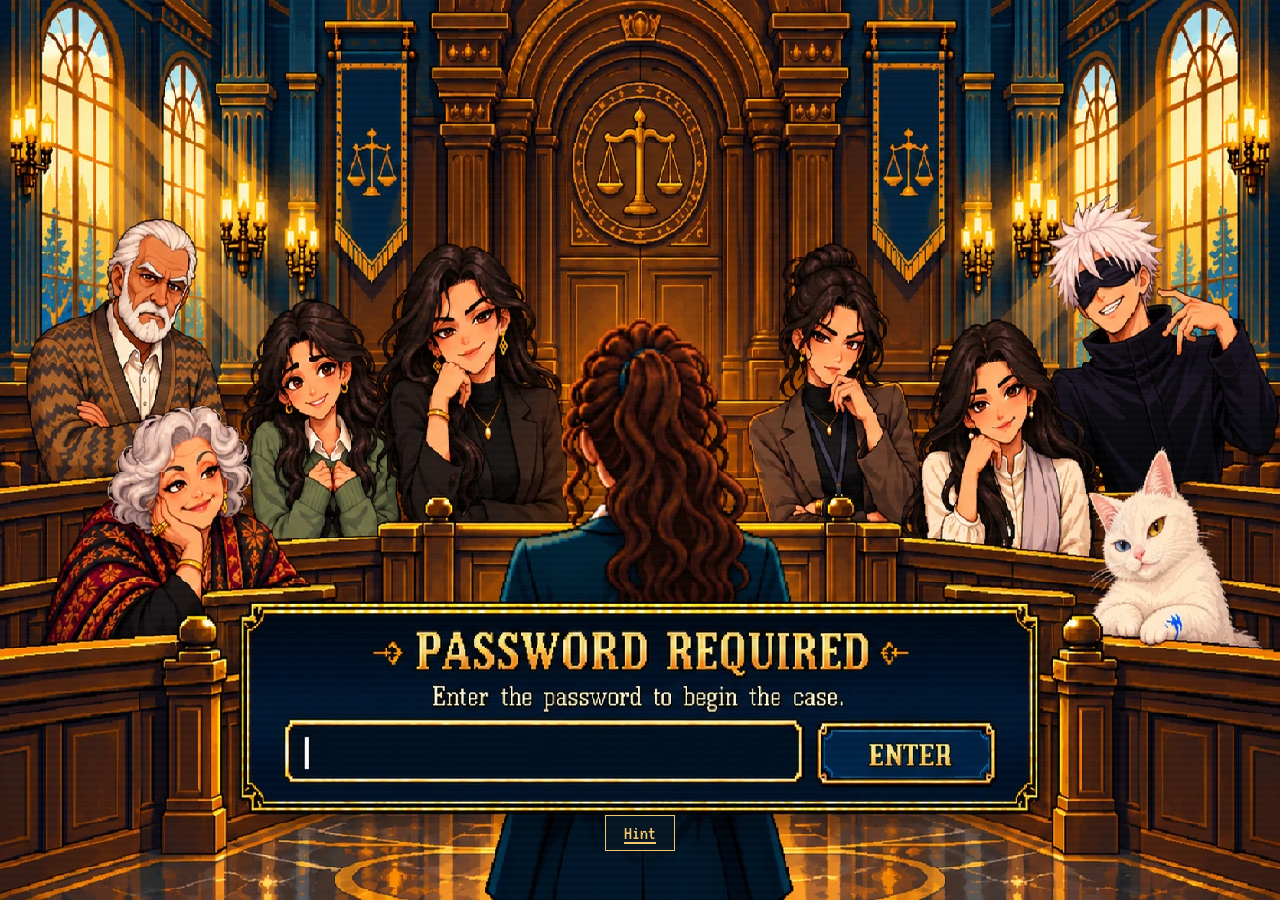
==== docs/index.html @ c2ae69bd "Use Puter.js voices (per VOICE_DIRECTION) with browser-voice fallback" ====
<!doctype html>
<html lang="en"><head><meta charset="UTF-8"><meta name="viewport" content="width=device-width, initial-scale=1"><meta name="theme-color" content="#102c34"><title>The Nini Files | The Missing Treasure</title><meta name="description" content="Eight suspicious characters. One missing treasure. Take the case."><link rel="icon" type="image/svg+xml" href="data:image/svg+xml,%3Csvg xmlns='http://www.w3.org/2000/svg' viewBox='0 0 32 32'%3E%3Crect width='32' height='32' rx='6' fill='%23102c34'/%3E%3Ctext x='7' y='24' fill='%23f1c66d' font-size='25'%3EN%3C/text%3E%3C/svg%3E"><link rel="stylesheet" href="style.css"></head>
  <body><header><a class="brand" href="." aria-label="The Nini Files home">N<span>THE NINI FILES<small>COURT OF CURIOUS AFFAIRS</small></span></a><div class="headerRight"><span class="caseNo">CASE № 001</span><button id="voice" class="quiet" type="button" aria-pressed="false">Voices off</button><button id="sound" class="quiet" type="button" aria-pressed="false">Sound off</button></div></header><p id="voiceStatus" class="voiceStatus" role="status" aria-live="polite"></p><main id="app"></main><div id="tvGlitch" aria-hidden="true"><canvas id="tvNoiseCanvas"></canvas></div><div id="shout" aria-hidden="true"></div><dialog id="record" aria-labelledby="recordTitle"><div class="dialogHead"><div><p class="eyebrow">DEFENSE EXHIBITS</p><h2 id="recordTitle">Court record</h2></div><button id="closeRecord" class="quiet" type="button">Close ×</button></div><p id="recordHelp"></p><div id="evidenceList"></div></dialog><script src="tv-glitch.js"></script><script src="https://js.puter.com/v2/"></script><script src="voice-cast.js"></script><script src="game.js"></script></body></html>
---- docs/style.css ----
@import url('https://fonts.googleapis.com/css2?family=Press+Start+2P&family=VT323&display=swap');

:root {
  color-scheme: dark;
  --night: #071724;
  --navy: #0b2433;
  --panel: #102f3b;
  --panel-hi: #174451;
  --paper: #fff3d0;
  --cream: #f4dfad;
  --muted: #a9c0bf;
  --gold: #f4c86a;
  --gold-bright: #ffe29a;
  --line: #e7bc655c;
  --red: #b94043;
  --red-dark: #7d252e;
  --shadow: #03101a;
  --pixel: 'Press Start 2P', monospace;
  --type: 'VT323', monospace;
}

* { box-sizing: border-box; }
html { min-width: 320px; background: var(--night); }
body {
  min-height: 100dvh;
  margin: 0;
  color: var(--paper);
  background:
    linear-gradient(90deg, transparent 0 49.7%, #f4c86a08 49.8% 50.2%, transparent 50.3%),
    repeating-linear-gradient(0deg, #081b2a 0 3px, #0b2231 3px 6px);
  font-family: var(--type);
  font-size: 24px;
  line-height: 1.2;
  image-rendering: pixelated;
}
body::before {
  position: fixed;
  z-index: 20;
  inset: 0;
  pointer-events: none;
  content: "";
  opacity: .14;
  background: repeating-linear-gradient(0deg, transparent 0 3px, #f6dfa329 4px, transparent 5px 8px);
  mix-blend-mode: screen;
}
button, a { -webkit-tap-highlight-color: transparent; }
button {
  min-height: 46px;
  color: var(--paper);
  font: 23px var(--type);
  cursor: pointer;
}
button:focus-visible, a:focus-visible {
  outline: 3px solid var(--gold-bright);
  outline-offset: 4px;
}
button:disabled { cursor: default; opacity: .48; }

header {
  position: relative;
  z-index: 2;
  display: flex;
  align-items: center;
  justify-content: space-between;
  width: min(1440px, 100%);
  min-height: 102px;
  margin: 0 auto;
  padding: 18px 5%;
  border-bottom: 1px solid var(--line);
}
.brand {
  display: inline-flex;
  align-items: center;
  gap: 15px;
  color: var(--gold);
  text-decoration: none;
  font: 34px var(--type);
  letter-spacing: 1px;
  text-shadow: 3px 3px 0 var(--shadow);
}
.brand > span {
  color: var(--paper);
  font: 10px/1.7 var(--pixel);
  letter-spacing: .5px;
}
.brand small {
  display: block;
  margin-top: 3px;
  color: var(--muted);
  font: 7px/1.5 var(--pixel);
  letter-spacing: 0;
}
.headerRight { display: flex; align-items: center; gap: 22px; }
.caseNo, .eyebrow, .tag, .witnessMark, .exhibit, .statementNo {
  font-family: var(--pixel);
  font-size: 10px;
  line-height: 1.7;
  letter-spacing: 0;
}
.caseNo { color: var(--muted); }
.quiet, .secondary {
  border: 1px solid var(--line);
  border-radius: 0;
  background: #ffffff08;
  box-shadow: 4px 4px 0 var(--shadow);
}
.quiet { padding: 8px 14px; }
.quiet:hover:not(:disabled), .secondary:hover:not(:disabled) {
  border-color: var(--gold);
  background: #f4c86a14;
}

main {
  width: min(1440px, 100%);
  margin: 0 auto;
  padding: 42px 5% 70px;
}
.passwordMode header, .passwordMode #voiceStatus { display: none; }
.passwordMode main { width: 100%; max-width: none; padding: 0; }
.passwordGate {
  position: relative;
  display: flex;
  align-items: center;
  justify-content: center;
  min-height: 100dvh;
  overflow: hidden;
  background: #071724;
}
.passwordGate::before {
  position: absolute;
  inset: 0;
  content: "";
  background: url("password-cast.webp") center / cover no-repeat;
  filter: blur(12px) brightness(.5);
  transform: scale(1.04);
}
.passwordFrame {
  position: relative;
  width: 100vw;
  height: 100dvh;
}
.passwordScene {
  width: 100%;
  height: 100%;
  overflow: hidden;
}
.passwordScene img {
  display: block;
  width: 100%;
  height: 100%;
}
.passwordPanel {
  position: absolute;
  inset: 0;
  pointer-events: none;
}
.passwordPanel h1,
.passwordPanel > p:not(.passwordError) {
  position: absolute;
  width: 1px;
  height: 1px;
  padding: 0;
  margin: -1px;
  overflow: hidden;
  clip: rect(0, 0, 0, 0);
  white-space: nowrap;
  border: 0;
}
#passwordForm {
  position: absolute;
  top: 80.1%;
  left: 22.3%;
  display: flex;
  gap: 2.4%;
  width: 55.4%;
  height: 7.6%;
  pointer-events: auto;
}
#passwordInput {
  flex: 1;
  min-width: 0;
  height: 100%;
  padding: 0 2.5%;
  color: var(--paper);
  caret-color: var(--gold-bright);
  border: 0;
  border-radius: 0;
  background: transparent;
  font: clamp(18px, 2.3vw, 34px) var(--type);
  outline-offset: 2px;
}
#passwordInput:focus-visible { outline: 3px solid var(--gold-bright); }
.passwordEnter {
  width: 24.5%;
  min-width: 0;
  min-height: 0;
  height: 100%;
  padding: 0;
  border: 0;
  border-radius: 0;
  color: transparent;
  background: transparent;
  font-size: 0;
}
.passwordEnter:hover { box-shadow: inset 0 0 0 2px var(--gold-bright); }
.passwordHintRow {
  position: absolute;
  top: 90.5%;
  left: 50%;
  display: flex;
  align-items: center;
  justify-content: center;
  gap: 12px;
  padding: 2px 13px;
  transform: translateX(-50%);
  pointer-events: auto;
  border: 1px solid var(--gold);
  color: var(--cream);
  background: #071724ed;
  font-size: 19px;
  white-space: nowrap;
}
.passwordHintButton {
  min-height: 30px;
  padding: 0 5px;
  border: 0;
  background: transparent;
  color: var(--gold);
  font: 20px var(--type);
  text-decoration: underline;
  text-underline-offset: 3px;
}
.passwordHintButton:hover { color: var(--gold-bright); }
.passwordError {
  position: absolute;
  top: 95.5%;
  left: 50%;
  margin: 0;
  padding: 1px 9px;
  transform: translateX(-50%);
  color: #ffaca0;
  background: #071724ed;
  font-size: 19px;
  white-space: nowrap;
}
.start {
  display: grid;
  grid-template-columns: minmax(0, 1.04fr) minmax(380px, .96fr);
  min-height: 620px;
  border: 1px solid var(--line);
  background: var(--navy);
  box-shadow: 10px 10px 0 #03101a88;
}
.intro {
  position: relative;
  padding: clamp(35px, 5vw, 72px) clamp(28px, 5vw, 64px);
  overflow: hidden;
  background:
    linear-gradient(135deg, #174654 0%, transparent 45%),
    var(--navy);
  box-shadow: inset 0 0 0 5px #061823;
}
.intro::after {
  position: absolute;
  right: -40px;
  bottom: -82px;
  width: 230px;
  height: 230px;
  content: "N";
  color: #f4c86a0b;
  font: 290px/.8 Georgia, serif;
  transform: rotate(-14deg);
}
.eyebrow { margin: 0 0 18px; color: var(--gold); }
.tag {
  display: inline-block;
  margin-bottom: 25px;
  padding: 7px 10px;
  color: var(--cream);
  border: 1px solid var(--line);
  background: #06192380;
}
h1, h2, h3, p { margin-top: 0; }
h1, h2, h3, .coverCaption p, .testimony, .identity h2, .signatures {
  font-family: var(--type);
  font-weight: 400;
  letter-spacing: 0;
}
h1 {
  margin-bottom: 25px;
  color: var(--paper);
  font-size: clamp(66px, 7vw, 110px);
  line-height: .86;
  text-shadow: 5px 5px 0 var(--shadow);
}
h1 em { color: var(--gold); font-style: normal; }
h2 { font-size: 50px; line-height: .95; }
h3 { font-size: 31px; line-height: 1; }
.lead {
  max-width: 445px;
  color: #d6e2d8;
  font-size: 27px;
  line-height: 1.15;
}
.primary, .objection {
  border: 0;
  border-radius: 0;
  padding: 14px 24px;
  color: #152b30;
  font-weight: 700;
  background: var(--gold);
  box-shadow: 5px 5px 0 var(--shadow);
}
.primary:hover:not(:disabled) { background: var(--gold-bright); }
.objection {
  color: var(--paper);
  background: var(--red);
}
.objection:hover:not(:disabled) { background: #d1504f; }
.start .primary { min-width: 245px; margin: 16px 0 26px; }
.fine {
  color: var(--muted);
  font-size: 18px;
  line-height: 1.25;
}
.sceneCover, .stage {
  position: relative;
  display: flex;
  align-items: flex-end;
  overflow: hidden;
  background:
    linear-gradient(0deg, #061723ee 0%, #06172333 52%, transparent 100%),
    url('courtroom.png') center/cover,
    #193b43;
}
.sceneCover::before, .stage::before {
  position: absolute;
  inset: 0;
  pointer-events: none;
  content: "";
  background: linear-gradient(110deg, #f4c86a18, transparent 35%, #0717244a 70%);
}
.sceneCover { min-height: 450px; padding: 42px; }
.coverCaption { position: relative; border-left: 4px solid var(--gold); padding-left: 20px; }
.coverCaption p { margin-bottom: 9px; color: var(--paper); font-size: 40px; line-height: 1; }
.footerLine {
  display: flex;
  justify-content: space-between;
  gap: 18px;
  margin-top: 20px;
  color: var(--muted);
  font-size: 16px;
}

.phasebar {
  display: flex;
  align-items: end;
  justify-content: space-between;
  gap: 18px;
  margin-bottom: 24px;
}
.phasebar .eyebrow { margin-bottom: 7px; }
.phasebar h2 { margin: 0; font-size: 48px; }
.investigation { display: grid; grid-template-columns: minmax(0, 1fr) minmax(0, 1fr); gap: 25px; }
.brief, .dialogue, .docket, .conclusion, .ending, .evidence {
  border: 1px solid var(--line);
  background: var(--panel);
  box-shadow: inset 0 0 0 4px #061b25;
}
.brief { padding: 34px; }
.brief h2 { margin-bottom: 20px; }
.brief p, .notebook p, .conclusion p, .feedback { font-size: 25px; line-height: 1.16; }
.brief p { color: #d6e2d8; }
.brief b, .conclusion b { color: var(--gold-bright); }
.locations { display: grid; grid-template-columns: repeat(2, minmax(0, 1fr)); gap: 13px; }
.location {
  min-height: 145px;
  padding: 21px;
  color: var(--paper);
  text-align: left;
  border: 1px solid var(--line);
  border-radius: 0;
  background: var(--panel-hi);
  box-shadow: 4px 4px 0 var(--shadow);
}
.location:hover { border-color: var(--gold); background: #205362; transform: translate(-2px, -2px); }
.location b { display: block; margin: 13px 0 7px; font: 31px/1 var(--type); }
.location span { color: var(--muted); font-size: 19px; line-height: 1.1; }
.location .num { color: var(--gold); font: 10px/1.7 var(--pixel); }
.notebook { margin-top: 25px; padding: 8px 0 8px 20px; border-left: 3px solid var(--gold); }
.notebook h3 { margin-bottom: 10px; color: var(--gold); }
.notebook p { margin-bottom: 0; }
.feedback {
  min-height: 0;
  margin-top: 18px;
  padding: 17px 20px;
  color: #f0ead5;
  border-left: 4px solid var(--gold);
  background: #183e47;
}
.feedback:empty { display: none; }
.feedback p { margin: 0; }
.feedback button { margin-top: 15px; }

.trial { display: grid; grid-template-columns: minmax(0, 1fr) 280px; gap: 25px; }
.stage { height: 290px; padding: 25px; border-bottom: 0; }
.identity { position: relative; z-index: 1; display: flex; align-items: flex-end; gap: 19px; }
.identity h2 { margin: 0 0 5px; font-size: 51px; }
.identity p { margin: 0; color: #d5e1dc; font-size: 21px; }
.witnessMark { position: absolute; top: 19px; right: 21px; z-index: 1; color: var(--gold); }
.portrait {
  flex: none;
  width: 132px;
  height: 176px;
  border: 4px solid var(--gold);
  background-image: url('portraits.png');
  background-repeat: no-repeat;
  background-size: 400% 200%;
  background-position: 0 0;
  box-shadow: 6px 6px 0 var(--shadow);
  image-rendering: pixelated;
}
.portrait[style*="index:0"] { background-position: 0 0; }
.portrait[style*="index:1"] { background-position: 33.333% 0; }
.portrait[style*="index:2"] { background-position: 66.666% 0; }
.portrait[style*="index:3"] { background-position: 100% 0; }
.portrait[style*="index:4"] { background-position: 0 100%; }
.portrait[style*="index:5"] { background-position: 33.333% 100%; }
.portrait[style*="index:6"] { background-position: 66.666% 100%; }
.portrait[style*="index:7"] { background-position: 100% 100%; }
/* Witness order differs from the portrait atlas: Alhanouf's portrait is first. */
.trial .portrait[style*="index:0"] { background-position: 33.333% 0; }
.trial .portrait[style*="index:1"] { background-position: 66.666% 0; }
.trial .portrait[style*="index:2"] { background-position: 100% 0; }
.trial .portrait[style*="index:3"] { background-position: 0 100%; }
.trial .portrait[style*="index:4"] { background-position: 33.333% 100%; }
.trial .portrait[style*="index:5"] { background-position: 66.666% 100%; }
.trial .portrait[style*="index:6"] { background-position: 0 0; }
.dialogue { padding: 28px; }
.statementNo {
  display: flex;
  align-items: center;
  justify-content: space-between;
  gap: 10px;
  color: var(--gold);
}
.stepper { display: flex; gap: 8px; }
.stepper button { min-width: 47px; padding: 4px 12px; }
.testimony {
  min-height: 104px;
  margin: 23px 0;
  color: var(--paper);
  font-size: clamp(33px, 3.4vw, 48px);
  line-height: 1.06;
}
.actions { display: flex; flex-wrap: wrap; gap: 11px; }
.docket { align-self: start; padding: 23px; }
.docket h3 { margin-bottom: 20px; font-size: 29px; }
.witnessRow {
  display: flex;
  justify-content: space-between;
  gap: 5px;
  padding: 12px 0;
  color: var(--muted);
  font-size: 20px;
  border-top: 1px solid var(--line);
}
.witnessRow.active { color: var(--gold); }
.witnessRow small { font-size: 16px; }
.progress { height: 5px; margin-top: 20px; background: #ffffff20; }
.progress div { height: 100%; background: var(--gold); }

dialog {
  width: min(850px, 92vw);
  max-height: 86vh;
  overflow: auto;
  padding: 29px;
  color: var(--paper);
  border: 2px solid var(--gold);
  border-radius: 0;
  background: var(--night);
  box-shadow: 10px 10px 0 #0008;
}
dialog::backdrop { background: #020c12df; backdrop-filter: blur(4px); }
.dialogHead { display: flex; align-items: flex-start; justify-content: space-between; gap: 16px; }
.dialogHead h2 { margin-bottom: 12px; }
.dialogHead .eyebrow { margin-bottom: 8px; }
#recordHelp { color: var(--muted); font-size: 21px; }
#evidenceList { display: grid; grid-template-columns: repeat(2, minmax(0, 1fr)); gap: 13px; }
.evidence { padding: 20px; }
.evidence h3 { margin-bottom: 10px; font-size: 30px; }
.evidence p { color: #cbd9d4; font-size: 21px; line-height: 1.15; }
.evidence .primary { padding: 9px 15px; font-size: 20px; }
.exhibit { margin-bottom: 10px; color: var(--gold); }

.conclusion { max-width: 900px; margin: 0 auto; padding: 42px; }
.conclusion h2 { margin-bottom: 20px; }
.choices { display: grid; gap: 13px; margin: 27px 0; }
.choices button { padding: 17px 20px; text-align: left; }
.catPortrait { width: 140px; height: 165px; margin-bottom: 21px; }
.ending {
  padding: 58px 30px;
  text-align: center;
  border-color: var(--gold);
  background:
    radial-gradient(ellipse at 50% 0, #285b60, transparent 64%),
    var(--panel);
}
.ending h1 { max-width: 800px; margin: 20px auto; font-size: clamp(60px, 7vw, 100px); }
.ending .lead { max-width: 650px; margin: 0 auto 25px; }
.cakeArt { display: block; width: min(310px, 65vw); height: auto; margin: 10px auto 22px; image-rendering: pixelated; filter: drop-shadow(0 0 18px #e7ad5466); }
.signatures { max-width: 650px; margin: 26px auto; color: var(--gold); font-size: 25px; line-height: 1.15; }
#shout {
  position: fixed;
  z-index: 10;
  inset: 0;
  display: none;
  place-items: center;
  pointer-events: none;
  color: #fff4d9;
  background: #9a2023e8;
  font: italic 900 clamp(38px, 10vw, 130px) Georgia, serif;
  text-align: center;
  text-shadow: 5px 5px 0 #09242c;
  transform: rotate(-4deg);
}
#shout.show { display: grid; animation: slam .65s ease-out; }
@keyframes slam {
  0% { opacity: 0; transform: scale(1.5) rotate(-8deg); }
  20% { opacity: 1; transform: scale(1) rotate(-4deg); }
  85% { opacity: 1; }
  100% { opacity: 0; }
}
@keyframes idlePortrait {
  0%, 100% { transform: translateY(0); }
  50% { transform: translateY(-3px); }
}
.portrait { animation: idlePortrait 2.2s steps(2, end) infinite; }

@media (prefers-reduced-motion: reduce) {
  *, *::before, *::after { animation: none !important; scroll-behavior: auto !important; transition: none !important; }
}
@media (min-width: 1450px) { main { padding-top: 55px; } }
@media (max-width: 900px) {
  header { min-height: 82px; }
  main { padding-top: 28px; }
  .start { grid-template-columns: 1fr; }
  .sceneCover { min-height: 310px; }
  .trial { grid-template-columns: 1fr; }
  .docket { display: none; }
  .stage { height: 265px; }
  .investigation { grid-template-columns: 1fr; }
}
@media (max-width: 980px), (max-aspect-ratio: 4/3) {
  .passwordGate { display: block; overflow: visible; padding-bottom: 24px; }
  .passwordGate::before { position: fixed; }
  .passwordFrame { width: 100%; height: auto; }
  .passwordScene { height: 37.38vw; }
  .passwordScene img { height: auto; }
  .passwordPanel {
    position: relative;
    inset: auto;
    width: min(620px, calc(100% - 24px));
    margin: -7px auto 0;
    padding: 18px 14px 13px;
    pointer-events: auto;
    text-align: center;
    border: 3px double var(--gold);
    background: linear-gradient(155deg, #102c3d, #071622 80%);
    box-shadow: inset 0 0 0 5px #06101b, 0 9px 0 #03101a;
  }
  .passwordPanel h1,
  .passwordPanel > p:not(.passwordError) {
    position: static;
    width: auto;
    height: auto;
    margin: 0;
    overflow: visible;
    clip: auto;
    white-space: normal;
  }
  .passwordPanel h1 { margin-bottom: 7px; color: var(--gold); font: clamp(13px, 3.4vw, 22px)/1.5 var(--pixel); }
  .passwordPanel > p:not(.passwordError) { margin-bottom: 13px; font-size: 21px; }
  #passwordForm { position: static; width: 100%; height: auto; flex-direction: column; gap: 9px; }
  #passwordInput {
    width: 100%;
    flex: none;
    height: 49px;
    padding: 7px 12px;
    border: 2px solid var(--gold);
    background: #071421;
    font: 29px var(--type);
  }
  .passwordEnter {
    width: 100%;
    min-height: 49px;
    padding: 10px;
    border: 2px solid var(--gold);
    color: var(--paper);
    background: #0b344b;
    box-shadow: 4px 4px 0 #030e18;
    font: 15px var(--pixel);
  }
  .passwordEnter:hover { background: #164c65; }
  .passwordHintRow { position: static; width: fit-content; margin: 11px auto 0; transform: none; }
  .passwordError { position: static; margin: 9px auto 0; transform: none; white-space: normal; }
}
@media (max-width: 620px) {
  header { padding: 15px 5%; }
  .brand { gap: 9px; font-size: 31px; }
  .brand > span { font-size: 8px; }
  .brand small { font-size: 6px; }
  .caseNo { display: none; }
  .headerRight { gap: 8px; }
  main { padding: 24px 5% 48px; }
  h1 { font-size: 65px; }
  .intro { padding: 34px 25px; }
  .sceneCover { min-height: 240px; padding: 25px; }
  .coverCaption p { font-size: 33px; }
  .lead { font-size: 24px; }
  .footerLine { flex-wrap: wrap; font-size: 14px; }
  .phasebar { align-items: flex-end; }
  .phasebar h2 { font-size: 38px; }
  .phasebar .quiet { font-size: 19px; }
  .locations, #evidenceList { grid-template-columns: 1fr; }
  .brief, .dialogue, .conclusion { padding: 25px; }
  .brief p, .notebook p, .conclusion p, .feedback { font-size: 23px; }
  .stage { height: 220px; padding: 18px; }
  .portrait { width: 92px; height: 123px; }
  .identity { gap: 13px; }
  .identity h2 { font-size: 39px; }
  .identity p { font-size: 18px; }
  .testimony { min-height: 125px; font-size: 34px; }
  .actions button { flex: 1; padding: 13px 10px; }
  dialog { padding: 23px; }
  .ending { padding: 34px 20px; }
  .ending h1 { font-size: 58px; }
}
@media (max-width: 420px) {
  .brand > span { font-size: 7px; }
  .brand small { display: none; }
  .quiet { padding: 8px 10px; }
  .location { padding: 16px; }
  .location b { font-size: 28px; }
  .identity h2 { font-size: 33px; }
  .portrait { width: 78px; height: 104px; }
  .witnessMark { top: 12px; right: 12px; font-size: 8px; }
  .statementNo { font-size: 8px; }
}

.castIntro {
  padding: clamp(20px, 3vw, 34px);
  background: var(--panel);
  border: 1px solid var(--line);
  box-shadow: inset 0 0 0 4px #061b25;
}
.castLead { margin: 0 0 22px; color: var(--muted); font-size: 23px; }
.castGrid { display: grid; grid-template-columns: repeat(4, minmax(0, 1fr)); gap: 14px; }
.castCard {
  display: flex;
  align-items: center;
  gap: 13px;
  min-width: 0;
  padding: 12px;
  background: #0b2230;
  border: 1px solid var(--line);
}
.castPortrait { width: 76px; height: 102px; border-width: 3px; }
.castCard h3 { margin: 0 0 5px; font-size: 26px; line-height: 1; }
.castCard p { margin: 0; color: var(--muted); font-size: 18px; line-height: 1.15; }
.castActions {
  display: flex;
  align-items: center;
  justify-content: space-between;
  gap: 16px;
  margin-top: 22px;
}
.castActions .fine { margin: 0; }
@media (max-width: 900px) {
  .castGrid { grid-template-columns: repeat(2, minmax(0, 1fr)); }
}
@media (max-width: 620px) {
  .castLead { font-size: 21px; }
  .castCard { gap: 9px; padding: 9px; }
  .castPortrait { width: 62px; height: 83px; }
  .castCard h3 { font-size: 23px; }
  .castCard p { font-size: 16px; }
  .castActions { align-items: flex-start; flex-direction: column; }
}

.headerRight { gap: 10px; }
#voice, #sound { white-space: nowrap; }
.phasebar .sceneCounter {
  color: var(--muted);
  font: 10px/1.7 var(--pixel);
  text-align: right;
}
.phasebar h2 { max-width: 780px; }

.sharedRoom {
  overflow: hidden;
  margin-bottom: 20px;
  border: 1px solid var(--line);
  background: var(--navy);
  box-shadow: 7px 7px 0 var(--shadow);
}
.roomBackdrop {
  position: relative;
  display: flex;
  min-height: 285px;
  align-items: flex-end;
  padding: 24px;
  background:
    linear-gradient(0deg, #061723f2 0%, #0617238c 38%, #06172312 100%),
    url('courtroom.png') center 48% / cover,
    #193b43;
}
.roomEyebrow {
  position: absolute;
  top: 17px;
  left: 20px;
  padding: 7px 9px;
  color: var(--gold);
  border: 1px solid var(--line);
  background: #061723d9;
  font: 9px/1.5 var(--pixel);
}
.speakerFocus {
  position: relative;
  z-index: 1;
  display: flex;
  align-items: flex-end;
  gap: 18px;
  max-width: 100%;
  padding-top: 30px;
}
.focusPortrait {
  width: 104px;
  height: 139px;
  border-width: 3px;
}
.speakerFocus > div:last-child { padding-bottom: 6px; }
.speakerFocus > div:last-child > span {
  color: var(--gold);
  font: 9px/1.6 var(--pixel);
}
.speakerFocus h2 { margin: 8px 0 4px; font-size: 45px; line-height: .95; }
.speakerFocus p { margin: 0; color: #e5e8d8; font-size: 21px; }
.counselFocus { min-height: 130px; align-items: center; }
.youPortrait {
  display: block;
  flex: none;
  width: 100px;
  height: 100px;
  object-fit: cover;
  border: 3px solid var(--gold);
  box-shadow: 6px 6px 0 var(--shadow);
  image-rendering: pixelated;
}
.courtRoster {
  display: grid;
  grid-template-columns: repeat(8, minmax(0, 1fr));
  gap: 0;
  padding: 10px;
  border-top: 1px solid var(--line);
  background: #081923;
}
.rosterMember {
  position: relative;
  display: flex;
  min-width: 0;
  min-height: 132px;
  flex-direction: column;
  align-items: center;
  justify-content: center;
  gap: 5px;
  padding: 8px 4px 5px;
  color: var(--muted);
  text-align: center;
  border-right: 1px solid #e7bc6525;
  border-bottom: 3px solid transparent;
  transition: opacity .15s ease, background-color .15s ease, border-color .15s ease;
}
.rosterMember:last-child { border-right: 0; }
.rosterMember:not(.is-speaking) { opacity: .72; }
.rosterMember.is-speaking {
  color: var(--gold-bright);
  border-bottom-color: var(--gold);
  background: #f4c86a12;
  opacity: 1;
}
.rosterMember .portrait {
  width: clamp(44px, 6vw, 68px);
  height: clamp(59px, 8vw, 91px);
  border-width: 2px;
  box-shadow: 3px 3px 0 var(--shadow);
  animation: none;
}
.portrait { background-position: var(--sprite-x, 0%) var(--sprite-y, 0%); }
.portrait.niniPortrait {
  background-image: url('nini-portrait.png');
  background-size: cover;
  background-position: center;
}
.rosterMember span { overflow-wrap: anywhere; font-size: 18px; line-height: 1; }
.rosterMember small {
  min-height: 13px;
  color: var(--gold);
  font: 7px/1.5 var(--pixel);
}

.dialoguePanel {
  margin-bottom: 23px;
  padding: clamp(21px, 3vw, 34px);
  border: 1px solid var(--line);
  background: var(--panel);
  box-shadow: inset 0 0 0 4px #061b25;
}
.dialoguePanelHead, .dialogueControls, .statementHeader {
  display: flex;
  align-items: center;
  justify-content: space-between;
  gap: 14px;
}
.dialoguePanelHead { margin-bottom: 16px; }
.dialoguePanelHead .eyebrow { margin: 0; }
.dialoguePanelHead .fine { margin: 0; text-align: right; }
.dialogueHistory {
  display: grid;
  gap: 6px;
  margin: 0 0 18px;
  padding: 0;
  list-style: none;
}
.dialogueHistory li {
  display: grid;
  grid-template-columns: minmax(100px, 145px) 1fr;
  gap: 9px;
  padding: 6px 10px;
  color: #c5d5cf;
  border-left: 2px solid #e7bc654d;
  background: #061a2780;
  font-size: 19px;
  line-height: 1.06;
}
.dialogueHistory li span { color: var(--gold); }
.dialogueHistory li.is-current { border-left-color: var(--gold); }
.currentLine {
  padding: 20px 22px;
  border-left: 4px solid var(--gold);
  background: #0a2634;
}
.dialogueSpeaker {
  display: block;
  margin-bottom: 9px;
  color: var(--gold);
  font: 9px/1.7 var(--pixel);
}
.currentLine p { margin: 0; color: var(--paper); font-size: clamp(30px, 3.5vw, 45px); line-height: 1.05; }
.dialogueControls { margin-top: 20px; }
.dialogueControls .fine { margin: 0; }
.dialogueControls button { min-width: 220px; }
.dialogueNav { display: flex; align-items: center; justify-content: flex-end; flex-wrap: wrap; gap: 12px; }
.dialogueControls .dialogueNav .quiet { min-width: 145px; }
.stopButton { min-width: 270px; }

.duoStage {
  display: flex;
  align-items: center;
  justify-content: center;
  gap: clamp(16px, 5vw, 70px);
  min-height: 250px;
  margin-bottom: 19px;
  padding: 25px;
  border: 1px solid var(--line);
  background: linear-gradient(0deg, #061723ed, #06172355), url('courtroom.png') center / cover;
}
.duoPortrait { display: grid; justify-items: center; gap: 8px; opacity: .72; }
.duoPortrait.is-speaking { opacity: 1; }
.duoPortrait img, .duoPortrait .portrait {
  width: 110px;
  height: 130px;
  object-fit: cover;
  image-rendering: pixelated;
  border: 3px solid var(--gold);
}
.duoPortrait.is-speaking img, .duoPortrait.is-speaking .portrait { box-shadow: 0 0 0 5px #f4c86a50; }
.duoPortrait span { color: var(--gold-bright); font: 11px/1.5 var(--pixel); }
.duoDivider { color: var(--gold); font: 32px var(--type); }
.hallRoom .roomBackdrop {
  background-image: linear-gradient(0deg, #061723f2 0%, #0617238c 45%, #06172333 100%), url('locations-atlas.png');
  background-size: 100% 100%, 200% 200%;
  background-position: center, 0 100%;
  background-repeat: no-repeat;
}
.briefPortrait {
  float: right;
  width: 100px;
  height: 110px;
  margin: 0 0 12px 16px;
  border: 2px solid var(--gold);
  object-fit: cover;
  image-rendering: pixelated;
}
.locationDetail {
  overflow: hidden;
  margin-top: 20px;
  border: 1px solid var(--gold);
  background: var(--panel);
  box-shadow: 6px 6px 0 var(--shadow);
}
.locationDetailArt.locationArt {
  position: relative;
  z-index: auto;
  inset: auto;
  width: 100%;
  height: clamp(230px, 30vw, 390px);
  border-bottom: 1px solid var(--line);
}
.locationDetailBody { padding: 20px; }
.foundExhibit { margin-bottom: 12px; padding: 13px; border-left: 3px solid var(--gold); background: #071724; }
.foundExhibit h3 { margin: 0 0 5px; color: var(--gold-bright); font-size: 26px; }
.foundExhibit p, .locationRemark { margin: 0; color: var(--paper); font-size: 21px; line-height: 1.18; }
.locationRemark { margin: 12px 0; }
.locationRemark b { color: var(--gold); }
.locationDetailBody .primary { margin-top: 12px; }
.timelineStage {
  display: grid;
  grid-template-columns: minmax(0, 1fr) 150px;
  align-items: center;
  gap: 22px;
  margin-bottom: 19px;
  padding: 18px;
  border: 1px solid var(--line);
  background: var(--panel);
}
.timelineStage .timelineBoardImage { max-height: 490px; object-fit: contain; background: #071724; }
.timelineCast { display: grid; justify-items: center; gap: 14px; }
.timelineCast img, .timelineCast .portrait {
  width: 80px;
  height: 92px;
  object-fit: cover;
  image-rendering: pixelated;
  border: 2px solid var(--gold);
  opacity: .65;
}
.timelineCast .is-speaking { opacity: 1; box-shadow: 0 0 0 4px #f4c86a50; }
.timelineChoices { display: grid; gap: 9px; margin-top: 20px; }
.timelineChoices button { width: 100%; text-align: left; line-height: 1.3; }
.timelineChoices + .feedback { margin-top: 14px; }
.preDoorScene { margin-bottom: 22px; border: 1px solid var(--line); background: var(--navy); }
.preDoorScene .doorArt { max-height: 380px; margin: 0 auto; }
.preDoorScene .dialoguePanel { margin: 0; }

.investigationLayout, .trialLayout {
  display: grid;
  grid-template-columns: minmax(0, 1fr) minmax(280px, .66fr);
  align-items: start;
  gap: 22px;
}
.investigationMain { min-width: 0; }
.investigationMain .brief { margin-bottom: 18px; }
.locationsGrid {
  display: grid;
  grid-template-columns: repeat(2, minmax(0, 1fr));
  gap: 12px;
}
.locationCard {
  position: relative;
  display: flex;
  min-width: 0;
  min-height: 205px;
  align-items: flex-end;
  overflow: hidden;
  padding: 0;
  color: var(--paper);
  text-align: left;
  border: 1px solid var(--line);
  border-radius: 0;
  background: var(--navy);
  box-shadow: 4px 4px 0 var(--shadow);
  isolation: isolate;
}
.locationCard:hover:not(:disabled) { border-color: var(--gold); transform: translate(-2px, -2px); }
.locationCard:focus-visible { outline-offset: 3px; }
.locationArt, .locationScrim { position: absolute; z-index: -1; inset: 0; }
.locationArt {
  background-image: url('locations-atlas.png');
  background-repeat: no-repeat;
  background-size: 200% 200%;
  image-rendering: pixelated;
  transition: filter .2s ease, transform .25s ease;
}
.locationArt[data-location="0"] { background-position: 0 0; }
.locationArt[data-location="1"] { background-position: 100% 0; }
.locationArt[data-location="2"] { background-position: 0 100%; }
.locationArt[data-location="3"] { background-position: 100% 100%; }
.locationCard:hover .locationArt { transform: scale(1.035); }
.locationCard.searched .locationArt { filter: saturate(.78) brightness(.8); }
.locationScrim { background: linear-gradient(0deg, #061723f5 0%, #061723bd 38%, #06172300 100%); }
.locationMeta {
  display: grid;
  width: 100%;
  gap: 5px;
  padding: 38px 16px 14px;
}
.locationMeta .num { color: var(--gold); font: 8px/1.6 var(--pixel); }
.locationMeta b { font: 29px/1 var(--type); }
.locationMeta > span:not(.num) { color: #e0e5d9; font-size: 18px; line-height: 1.05; }
.locationMeta small { margin-top: 2px; color: var(--gold-bright); font: 7px/1.5 var(--pixel); }
.searchedStamp {
  position: absolute;
  top: 11px;
  right: 11px;
  padding: 6px 8px;
  color: var(--night);
  border: 2px solid var(--gold-bright);
  background: var(--gold);
  font: 7px/1.5 var(--pixel);
  transform: rotate(3deg);
}
.investigationFeedback { margin-top: 15px; }
.investigationCTA { width: 100%; margin: 16px 0 7px; }
#evidenceProgress { margin: 6px 0 0; }
.timelineAside {
  padding: 21px;
  border: 1px solid var(--line);
  background: var(--panel);
  box-shadow: inset 0 0 0 4px #061b25;
}
.timelineHeading .eyebrow { margin-bottom: 8px; }
.timelineHeading h3 { margin-bottom: 15px; color: var(--paper); font-size: 31px; }
.timelineBoardImage {
  display: block;
  width: 100%;
  height: auto;
  border: 1px solid var(--line);
  image-rendering: pixelated;
}
.timelinePending {
  display: flex;
  min-height: 200px;
  flex-direction: column;
  align-items: center;
  justify-content: center;
  gap: 10px;
  padding: 18px;
  text-align: center;
  border: 1px dashed var(--line);
  background:
    repeating-linear-gradient(135deg, #f4c86a09 0 8px, transparent 8px 16px),
    #071a27;
}
.timelinePending p { margin: 0; color: var(--gold-bright); font-size: 29px; }
.timelinePending .fine { margin: 0; }
.boardSeal {
  display: grid;
  width: 54px;
  height: 54px;
  place-items: center;
  color: var(--gold-bright);
  border: 2px solid var(--gold);
  border-radius: 50%;
  font: 23px var(--pixel);
}
.timelineAside > .fine { margin: 13px 0 0; }
.trialTimeline { position: sticky; top: 12px; }
.witnessProgress { margin-bottom: 15px; }
.witnessProgress .witnessRow { align-items: center; }
.witnessRow.active { color: var(--gold-bright); }
.witnessRow.resolved { color: #d0d8bd; }
.witnessRow small { white-space: nowrap; }

.trialDialogue .dialoguePanelHead { align-items: flex-start; }
.statementHeader { margin-top: 18px; color: var(--gold); }
.statementHeader .statementNo { display: block; }
.trialDialogue .testimony {
  min-height: 0;
  margin: 16px 0 20px;
  font-size: clamp(31px, 3.3vw, 44px);
  line-height: 1.08;
}
.trialInterruption {
  margin: -6px 0 20px 22px;
  padding: 12px 17px;
  border-left: 3px solid var(--gold);
  background: #173343;
}
.trialInterruption span {
  color: var(--gold-bright);
  font: 8px/1.5 var(--pixel);
}
.trialInterruption p {
  margin: 6px 0 0;
  color: var(--paper);
  font-size: 22px;
  line-height: 1.12;
}
.trialDialogue .actions { margin-top: 4px; }
.trialFeedback { margin-top: 15px; }
.trialFeedback:empty { display: none; }
.trialFeedback p { margin: 0 0 8px; }
.trialFeedback b { color: var(--gold-bright); }
.nextWitness { margin-top: 13px; }
.trialTip { margin: 16px 0 0; }
.translation { color: #d6e2d8; font-size: 23px; line-height: 1.12; }
.translation b { color: var(--gold-bright); }
.niniTestimony { margin-bottom: 12px !important; }
.verdictScreen { max-width: 980px; }
.doorScene {
  overflow: hidden;
  border: 1px solid var(--line);
  background: var(--navy);
  box-shadow: 8px 8px 0 var(--shadow);
}
.doorArt {
  overflow: hidden;
  max-height: 540px;
  aspect-ratio: 1672 / 941;
  background: #0a1d29;
}
.doorArt img { display: block; width: 100%; height: 100%; object-fit: cover; image-rendering: pixelated; }
.doorCaption {
  position: relative;
  width: min(930px, calc(100% - 36px));
  margin: -62px auto 0;
  padding: clamp(22px, 4vw, 42px);
  border: 1px solid var(--line);
  background: #071724f2;
  box-shadow: 0 0 0 5px #071724a8;
}
.doorCaption .eyebrow { margin-bottom: 13px; }
.doorCaption h2 { margin-bottom: 18px; }
.doorDialogue { padding: 15px 18px 3px; border-left: 3px solid var(--gold); background: #102f3bba; }
.doorCaption > p:not(.eyebrow) { margin: 17px 0 0; color: #d6e2d8; font-size: 23px; }
.doorCaption b { color: var(--gold-bright); }
.revealButton { min-width: 250px; margin-top: 22px; }

@media (max-width: 900px) {
  .investigationLayout, .trialLayout { grid-template-columns: 1fr; }
  .trialTimeline { position: static; }
  .timelineBoardImage { max-height: 360px; object-fit: cover; object-position: center; }
}
@media (max-width: 620px) {
  .headerRight { gap: 6px; }
  #voice, #sound { padding: 8px 9px; font-size: 18px; }
  .phasebar .sceneCounter { max-width: 110px; font-size: 7px; }
  .phasebar h2 { font-size: 36px; }
  .roomBackdrop { min-height: 220px; padding: 18px; }
  .roomEyebrow { top: 10px; left: 10px; max-width: calc(100% - 20px); font-size: 7px; }
  .speakerFocus { gap: 12px; }
  .focusPortrait { width: 78px; height: 104px; }
  .speakerFocus h2 { font-size: 36px; }
  .speakerFocus p { font-size: 18px; }
  .courtRoster { grid-template-columns: repeat(4, minmax(0, 1fr)); padding: 7px; }
  .rosterMember { min-height: 106px; }
  .rosterMember:nth-child(4n) { border-right: 0; }
  .rosterMember .portrait { width: 46px; height: 61px; }
  .rosterMember span { font-size: 16px; }
  .rosterMember small { font-size: 6px; }
  .dialoguePanelHead, .dialogueControls { align-items: flex-start; flex-direction: column; }
  .dialoguePanelHead .fine { text-align: left; }
  .dialogueHistory li { grid-template-columns: 1fr; gap: 3px; font-size: 18px; }
  .currentLine { padding: 16px; }
  .currentLine p { font-size: 32px; }
  .dialogueControls button { width: 100%; }
  .dialogueNav { display: grid; grid-template-columns: repeat(2, minmax(0, 1fr)); width: 100%; }
  .dialogueNav.privateNav { grid-template-columns: 1fr; }
  .dialogueControls .dialogueNav button { min-width: 0; }
  .duoPortrait img, .duoPortrait .portrait { width: 78px; height: 96px; }
  .duoPortrait span { font-size: 8px; }
  .timelineStage { grid-template-columns: 1fr; gap: 12px; padding: 10px; }
  .timelineCast { display: flex; justify-content: center; }
  .timelineCast img, .timelineCast .portrait { width: 64px; height: 76px; }
  .locationDetailArt.locationArt { height: 230px; }
  .locationDetailBody { padding: 15px; }
  .timelineChoices button { font-size: 19px; }
  .stopButton { min-width: 0; }
  .locationsGrid { gap: 8px; }
  .locationCard { min-height: 170px; }
  .locationMeta { padding: 35px 10px 11px; }
  .locationMeta b { font-size: 25px; }
  .locationMeta > span:not(.num) { font-size: 16px; }
  .locationMeta .num, .locationMeta small { font-size: 6px; }
  .searchedStamp { top: 8px; right: 8px; font-size: 6px; }
  .timelineAside { padding: 17px; }
  .trialDialogue .actions button { flex: 1 1 40%; }
  .doorArt { min-height: 220px; aspect-ratio: 1.2; }
  .doorArt img { object-position: 54% center; }
  .doorCaption { width: calc(100% - 20px); margin-top: -28px; padding: 21px; }
  .doorCaption h2 { font-size: 38px; }
  .doorCaption > p:not(.eyebrow) { font-size: 21px; }
}
@media (max-width: 420px) {
  .locationsGrid { grid-template-columns: 1fr; }
  .locationCard { min-height: 185px; }
  .locationMeta b { font-size: 29px; }
  .locationMeta > span:not(.num) { font-size: 18px; }
  .phasebar { align-items: flex-start; }
  .phasebar .quiet { font-size: 17px; }
  .doorCaption h2 { font-size: 33px; }
}

#tvGlitch {
  position: fixed;
  z-index: 30;
  inset: 0;
  overflow: hidden;
  pointer-events: none;
  opacity: 0;
  transition: opacity 120ms linear;
}
#tvGlitch.is-active { opacity: .34; }
#tvNoiseCanvas {
  display: block;
  width: 100%;
  height: 100%;
  opacity: .48;
  image-rendering: pixelated;
}
#tvGlitch::before {
  content: "";
  position: absolute;
  inset: 0;
  opacity: .24;
  background: repeating-linear-gradient(to bottom, transparent 0 3px, #d9f7ff 3px 4px, transparent 4px 6px);
}
#tvGlitch::after {
  content: "";
  position: absolute;
  left: -8%;
  width: 116%;
  height: clamp(6px, 1.1vh, 13px);
  opacity: 0;
  background: linear-gradient(90deg, transparent, #54e4f477 18%, #fff2d0c2 48%, #f45e8177 75%, transparent);
}
#tvGlitch.is-active::after { animation: tvSignalTear 1.2s steps(2, end) both; }
@keyframes tvSignalTear {
  0% { top: 21%; opacity: 0; transform: translateX(-1.5%); }
  28% { top: 42%; opacity: .76; transform: translateX(1%); }
  64% { top: 67%; opacity: .42; transform: translateX(-.5%); }
  100% { top: 79%; opacity: 0; transform: translateX(1.2%); }
}
@media (prefers-reduced-motion: reduce) {
  #tvGlitch { display: none !important; }
}

.voiceStatus {
  width: min(1440px, 100%);
  margin: 0 auto;
  padding: 12px 5%;
  color: var(--gold-bright);
  border-bottom: 1px solid var(--line);
  font: 18px/1.3 var(--type);
}
.voiceStatus:empty { display: none; }
.voiceStatus[data-state="error"] { color: #ffadad; }
.voiceStudioLink {
  display: inline-block;
  margin-top: 12px;
  color: var(--gold-bright);
  font: 18px/1.4 var(--type);
}
.voiceStudioLink:hover { color: var(--paper); }
@media (max-width: 620px) {
  #voice { padding: 7px; font-size: 16px; }
}
/* Long words (e.g. "teleportation.") must wrap on very narrow phones */
.currentLine p { overflow-wrap: break-word; hyphens: auto; }
@media (max-width: 360px) { .currentLine p { font-size: 26px; } }
@media (max-width: 420px) {
  .phasebar { flex-wrap: wrap; gap: 8px; }
  .phasebar > * { min-width: 0; }
  .investigationLayout, .trialLayout { grid-template-columns: minmax(0, 1fr); }
  .investigationLayout > *, .trialLayout > * { min-width: 0; }
  main h2, main h3, main p { overflow-wrap: break-word; }
}
@media (max-width: 360px) { .phasebar h2 { font-size: 30px; } }
@media (max-width: 420px) {
  .dialogueControls button, .dialogueControls .dialogueNav .quiet, .stopButton { min-width: 0; max-width: 100%; }
  .speakerFocus { min-width: 0; }
  .speakerFocus > div:last-child { min-width: 0; }
  .speakerFocus h2 { font-size: 34px; overflow-wrap: break-word; }
  .dialoguePanel, .dialogueControls { min-width: 0; max-width: 100%; }
}
@media (max-width: 360px) {
  .dialogueNav { grid-template-columns: minmax(0, 1fr) !important; }
  main button { white-space: normal; overflow-wrap: break-word; }
}
@media (max-width: 420px) {
  .statementHeader { flex-wrap: wrap; gap: 8px; }
  .statementHeader > * { min-width: 0; }
  .stepper { flex-wrap: wrap; }
}
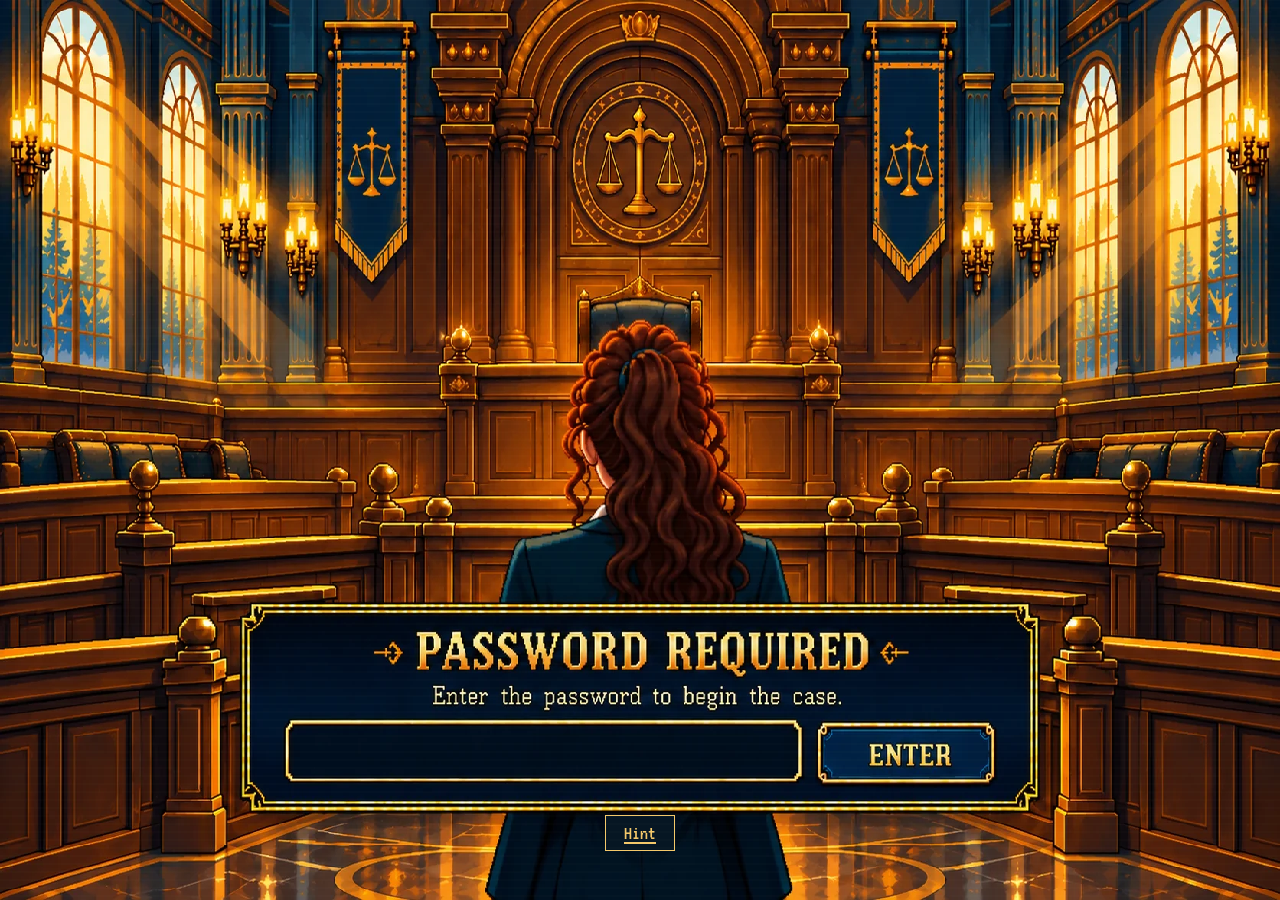
==== commit e6841e32: "Gift dance: cats dancing around the birthday cake (both jump scares kept)" ====
--- a/docs/index.html
+++ b/docs/index.html
@@ -1,3 +1,3 @@
 <!doctype html>
-<html lang="en"><head><meta charset="UTF-8"><meta name="viewport" content="width=device-width, initial-scale=1"><meta name="theme-color" content="#102c34"><title>The Nini Files | The Missing Treasure</title><meta name="description" content="Eight suspicious characters. One missing treasure. Take the case."><link rel="icon" type="image/svg+xml" href="data:image/svg+xml,%3Csvg xmlns='http://www.w3.org/2000/svg' viewBox='0 0 32 32'%3E%3Crect width='32' height='32' rx='6' fill='%23102c34'/%3E%3Ctext x='7' y='24' fill='%23f1c66d' font-size='25'%3EN%3C/text%3E%3C/svg%3E"><link rel="stylesheet" href="style.css"></head>
-  <body><header><a class="brand" href="." aria-label="The Nini Files home">N<span>THE NINI FILES<small>COURT OF CURIOUS AFFAIRS</small></span></a><div class="headerRight"><span class="caseNo">CASE № 001</span><button id="voice" class="quiet" type="button" aria-pressed="false">Voices off</button><button id="sound" class="quiet" type="button" aria-pressed="false">Sound off</button></div></header><p id="voiceStatus" class="voiceStatus" role="status" aria-live="polite"></p><main id="app"></main><div id="tvGlitch" aria-hidden="true"><canvas id="tvNoiseCanvas"></canvas></div><div id="shout" aria-hidden="true"></div><dialog id="record" aria-labelledby="recordTitle"><div class="dialogHead"><div><p class="eyebrow">DEFENSE EXHIBITS</p><h2 id="recordTitle">Court record</h2></div><button id="closeRecord" class="quiet" type="button">Close ×</button></div><p id="recordHelp"></p><div id="evidenceList"></div></dialog><script src="tv-glitch.js"></script><script src="https://js.puter.com/v2/"></script><script src="voice-cast.js"></script><script src="game.js"></script></body></html>
+<html lang="en"><head><meta charset="UTF-8"><meta name="viewport" content="width=device-width, initial-scale=1"><meta name="theme-color" content="#102c34"><title>The Nini Files | The Missing Treasure</title><meta name="description" content="Eight suspicious characters. One missing treasure. Take the case."><link rel="icon" type="image/svg+xml" href="data:image/svg+xml,%3Csvg xmlns='http://www.w3.org/2000/svg' viewBox='0 0 32 32'%3E%3Crect width='32' height='32' rx='6' fill='%23102c34'/%3E%3Ctext x='7' y='24' fill='%23f1c66d' font-size='25'%3EN%3C/text%3E%3C/svg%3E"><link rel="stylesheet" href="style.css?v=15"></head>
+  <body><header><a class="brand" href="." aria-label="The Nini Files home">N<span>THE NINI FILES<small>COURT OF CURIOUS AFFAIRS</small></span></a><div class="headerRight"><span class="caseNo">CASE № 001</span><button id="voice" class="quiet" type="button" aria-pressed="false">Voices off</button><button id="sound" class="quiet" type="button" aria-pressed="false">Sound off</button></div></header><p id="voiceStatus" class="voiceStatus" role="status" aria-live="polite"></p><main id="app"></main><div id="tvGlitch" aria-hidden="true"><canvas id="tvNoiseCanvas"></canvas></div><div id="shout" aria-hidden="true"></div><dialog id="record" aria-labelledby="recordTitle"><div class="dialogHead"><div><p class="eyebrow">DEFENSE EXHIBITS</p><h2 id="recordTitle">Court record</h2></div><button id="closeRecord" class="quiet" type="button">Close ×</button></div><p id="recordHelp"></p><div id="evidenceList"></div></dialog><script src="tv-glitch.js?v=13"></script><script src="voice-manifest.js?v=13"></script><script src="voice-cast.js?v=13"></script><script src="celebrate.js?v=13"></script><script src="gift.js?v=16"></script><script src="game.js?v=13"></script></body></html>
--- a/docs/style.css
+++ b/docs/style.css
@@ -1292,3 +1292,116 @@
   .statementHeader > * { min-width: 0; }
   .stepper { flex-wrap: wrap; }
 }
+
+/* Ending celebration */
+.confettiCanvas { position: fixed; inset: 0; width: 100%; height: 100%; pointer-events: none; z-index: 60; image-rendering: pixelated; }
+.endingActions { display: flex; flex-wrap: wrap; justify-content: center; gap: 12px; }
+
+/* ---------- Special gift: birthday dance + jump scare ---------- */
+.giftButton { border-color: var(--red); }
+body.giftOpen { overflow: hidden; }
+.giftOverlay {
+  position: fixed; inset: 0; z-index: 100; overflow: hidden;
+  background: #0a0608; opacity: 0; transition: opacity .5s ease;
+}
+.giftOverlay.is-in { opacity: 1; }
+.giftStage {
+  position: absolute; inset: 0;
+  background-size: cover; background-position: 38% 55%;
+  image-rendering: pixelated; transition: filter .25s;
+}
+.giftLights {
+  --hue: 40;
+  position: absolute; inset: -30%; pointer-events: none; mix-blend-mode: screen; opacity: .35;
+  background: repeating-conic-gradient(from 0deg at 50% 0%, hsl(var(--hue) 90% 60% / .55) 0 7deg, transparent 7deg 22deg);
+  animation: giftSpin 6s linear infinite; transition: opacity .12s;
+}
+.giftLights.flash { opacity: .5; }
+@keyframes giftSpin { to { transform: rotate(360deg); } }
+.giftTitle {
+  position: absolute; top: max(18px, env(safe-area-inset-top)); left: 0; right: 0; margin: 0;
+  text-align: center; font-family: var(--pixel); font-size: clamp(14px, 2.6vw, 24px); line-height: 1.6;
+  color: var(--gold-bright); text-shadow: 3px 3px 0 var(--shadow), 0 0 14px #0009;
+}
+.giftTitle span { font-family: var(--type); font-size: 1.3em; color: var(--paper); }
+.giftDancers { position: absolute; inset: 0; pointer-events: none; }
+.giftParty {
+  background:
+    radial-gradient(ellipse 38% 30% at 50% 58%, #f1c66d55 0%, transparent 70%),
+    radial-gradient(ellipse 70% 22% at 50% 70%, #3a2a6a 0%, transparent 75%),
+    radial-gradient(1.5px 1.5px at 12% 18%, #f6e6c8 99%, transparent), radial-gradient(1.5px 1.5px at 82% 12%, #f6e6c8 99%, transparent),
+    radial-gradient(2px 2px at 30% 8%, #f1c66d 99%, transparent), radial-gradient(2px 2px at 68% 26%, #f1c66d 99%, transparent),
+    radial-gradient(1.5px 1.5px at 92% 38%, #f6e6c8 99%, transparent), radial-gradient(1.5px 1.5px at 6% 42%, #f6e6c8 99%, transparent),
+    linear-gradient(#0b1030, #1b1238 55%, #120c26);
+}
+.giftRing img { position: absolute; left: 0; top: 0; display: block; width: auto; max-width: none; image-rendering: pixelated; transform-origin: 50% 100%; will-change: transform; }
+.giftCake { z-index: 200; filter: drop-shadow(0 0 28px #f1c66d88) drop-shadow(0 12px 14px #000c); }
+.giftPeek {
+  position: absolute; right: -2vw; bottom: 0; width: clamp(130px, 22vw, 260px); height: auto;
+  transform: translateY(105%) rotate(-8deg); transition: transform .7s cubic-bezier(.3, 1.4, .5, 1);
+  image-rendering: pixelated; border: 4px solid #000; border-bottom: 0;
+}
+.giftPeek.is-peeking { transform: translateY(42%) rotate(-8deg); }
+.giftDark { position: absolute; inset: 0; background: #000; opacity: 0; pointer-events: none; transition: opacity .9s ease-in; }
+.giftSkip {
+  position: absolute; top: max(12px, env(safe-area-inset-top)); right: 12px; z-index: 5;
+  min-width: 44px; min-height: 44px; padding: 4px 10px; font-size: 28px; line-height: 1;
+  color: var(--paper); background: #071724d9;
+}
+
+/* Song over: freeze, lights stutter out */
+.giftOverlay.is-ending .giftLights { animation: none; opacity: 0; }
+.giftOverlay.is-ending .giftStage { animation: giftFlicker 1.6s steps(1) forwards; }
+.giftOverlay.is-ending .giftDancers,
+.giftOverlay.is-ending .giftTitle { animation: giftFlicker 1.6s steps(1) forwards; }
+@keyframes giftFlicker {
+  0% { filter: brightness(1); opacity: 1; } 12% { filter: brightness(.2); } 20% { filter: brightness(1); }
+  45% { filter: brightness(.1); } 52% { filter: brightness(.7); } 70% { filter: brightness(.05); opacity: .6; }
+  100% { filter: brightness(0); opacity: 0; }
+}
+.giftOverlay.is-dark .giftDark { opacity: 1; }
+.giftOverlay.is-dark .giftSkip { opacity: 0; }
+
+/* The scare */
+.giftScare {
+  position: absolute; inset: 0; z-index: 3; display: grid; place-items: center;
+  background: radial-gradient(ellipse at center, #3a0000 0%, #000 70%); opacity: 0; pointer-events: none;
+}
+.giftScare img { width: auto; height: 100vh; max-width: none; image-rendering: pixelated; transform: scale(.4); }
+.giftOverlay.is-scary .giftScareGirl { opacity: 1; }
+.giftOverlay.is-scary .giftScareGirl img { animation: giftLunge .22s cubic-bezier(.2, 1.6, .4, 1) forwards; }
+.giftOverlay.is-calm .giftScareGirl { opacity: 0; transition: opacity .35s; }
+.giftOverlay.is-scary2 .giftScareCat { opacity: 1; }
+.giftOverlay.is-scary2 .giftScareCat img { animation: giftLunge .18s cubic-bezier(.2, 1.8, .4, 1) forwards; }
+.giftOverlay.is-scary2 .giftScareCat::after,
+.giftOverlay.is-scary .giftScareGirl::after {
+  content: ''; position: absolute; inset: 0; background: #fff; animation: giftStrobe .5s steps(1) forwards;
+}
+@keyframes giftLunge { to { transform: scale(1.35); } }
+@keyframes giftStrobe { 0% { opacity: .9; background: #fff; } 15% { opacity: 0; } 30% { opacity: .6; background: #c00; } 45% { opacity: 0; } 60% { opacity: .35; background: #fff; } 75%, 100% { opacity: 0; } }
+.giftOverlay.is-shaking .giftScare { animation: giftShake .09s linear infinite; }
+@keyframes giftShake {
+  0% { transform: translate(0, 0); } 25% { transform: translate(-14px, 9px); }
+  50% { transform: translate(12px, -11px); } 75% { transform: translate(-8px, -6px); } 100% { transform: translate(10px, 8px); }
+}
+
+/* After the scare */
+.giftAfter {
+  position: absolute; inset: auto 16px max(24px, env(safe-area-inset-bottom)); z-index: 4;
+  max-width: 620px; margin: 0 auto; padding: 22px 20px; text-align: center;
+  background: #071724e6; border: 4px solid var(--gold); box-shadow: 6px 6px 0 var(--shadow);
+  opacity: 0; transform: translateY(20px); pointer-events: none; transition: opacity .6s, transform .6s;
+}
+.giftAfter h2 { margin: 6px 0 8px; }
+.giftAfter .lead { margin: 0 0 16px; }
+.giftOverlay.is-after .giftAfter { opacity: 1; transform: none; pointer-events: auto; }
+.giftOverlay.is-after .giftScareCat img { animation: none; transform: scale(1.35); filter: brightness(.55); transition: filter .6s; }
+.giftOverlay.is-after .giftSkip { opacity: 1; }
+
+@media (max-width: 640px), (max-aspect-ratio: 1/1) {
+  .giftPeek { width: 120px; }
+  .giftScare img { height: auto; width: 100vw; }
+}
+@media (prefers-reduced-motion: reduce) {
+  .giftLights { animation: none; }
+}
